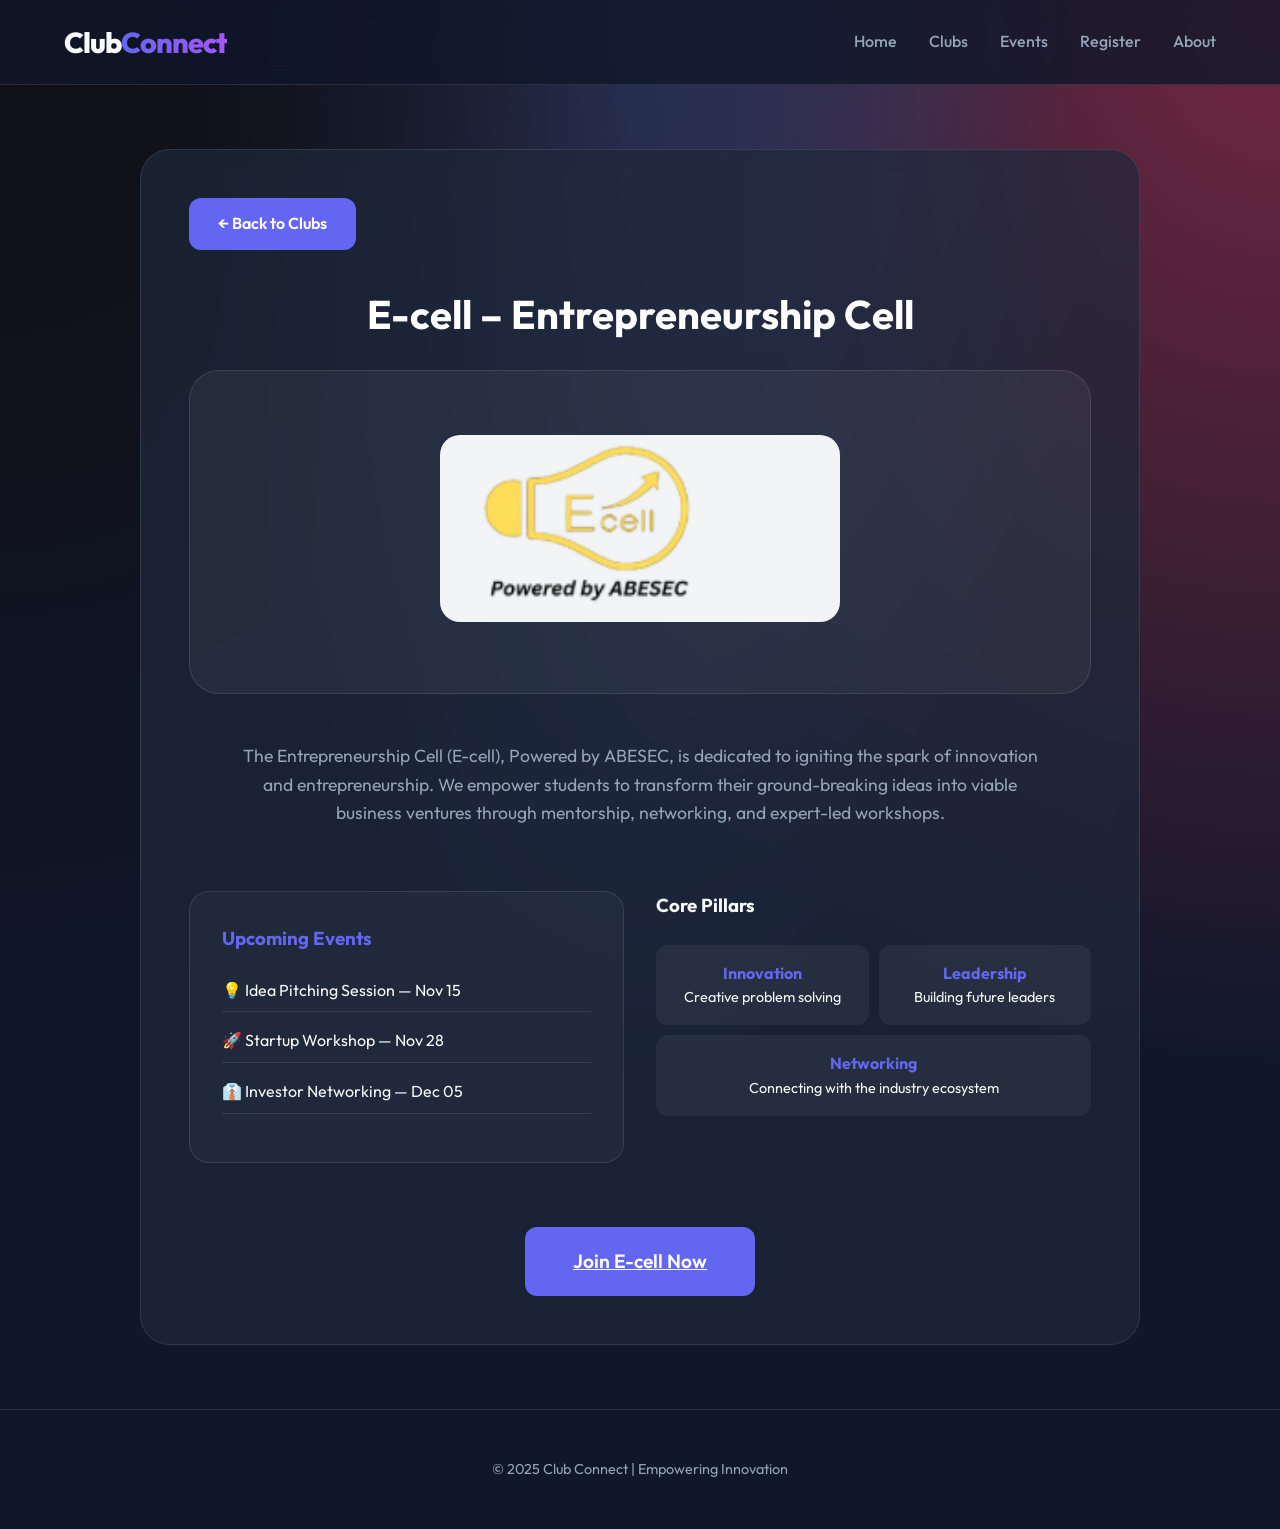
==== ecell.html @ d85e86f3 "College-Club-Connect" ====
<!DOCTYPE html>
<html lang="en">
<head>
  <meta charset="UTF-8">
  <meta name="viewport" content="width=device-width, initial-scale=1.0">
  <title>E-cell | Club Connect</title>
  <link rel="stylesheet" href="style.css">
</head>
<body>
  <header>
    <div class="logo">Club<span>Connect</span></div>
    <nav>
      <a href="index.html">Home</a>
      <a href="clubs.html" class="active">Clubs</a>
      <a href="events.html">Events</a>
      <a href="register.html">Register</a>
      <a href="about.html">About</a>
    </nav>
  </header>

  <main>
    <section class="club-detail">
      <div style="margin-bottom: 2rem;">
        <a href="clubs.html" class="back-btn" style="text-decoration: none;">← Back to Clubs</a>
      </div>

      <h2>E-cell – Entrepreneurship Cell</h2>
      
      <div class="hero-image" style="text-align: center; background: rgba(255,255,255,0.05); padding: 2rem; border-radius: 30px; border: 1px solid var(--glass-border);">
        <img src="ecell_logo.png" alt="E-cell Club Logo" style="width:100%; max-width:400px; height:auto; object-fit: contain;">
      </div>

      <div class="club-info" style="margin-top: 3rem;">
        <p style="font-size: 1.1rem; color: var(--text-gray); text-align: center; max-width: 800px; margin: 0 auto;">
          The Entrepreneurship Cell (E-cell), Powered by ABESEC, is dedicated to igniting the spark of innovation and entrepreneurship. We empower students to transform their ground-breaking ideas into viable business ventures through mentorship, networking, and expert-led workshops.
        </p>

        <div style="display: grid; grid-template-columns: repeat(auto-fit, minmax(250px, 1fr)); gap: 2rem; margin-top: 4rem;">
            <div class="info-card" style="background: rgba(255,255,255,0.03); padding: 2rem; border-radius: 20px; border: 1px solid var(--glass-border);">
                <h3 style="color: var(--primary); margin-bottom: 1.5rem;">Upcoming Events</h3>
                <ul style="list-style: none;">
                    <li style="margin-bottom: 1rem; padding-bottom: 0.5rem; border-bottom: 1px solid var(--glass-border);">💡 Idea Pitching Session — Nov 15</li>
                    <li style="margin-bottom: 1rem; padding-bottom: 0.5rem; border-bottom: 1px solid var(--glass-border);">🚀 Startup Workshop — Nov 28</li>
                    <li style="margin-bottom: 1rem; padding-bottom: 0.5rem; border-bottom: 1px solid var(--glass-border);">👔 Investor Networking — Dec 05</li>
                </ul>
            </div>

            <div class="gallery-container">
                <h3 style="margin-bottom: 1.5rem;">Core Pillars</h3>
                <div class="gallery" style="display: grid; grid-template-columns: 1fr 1fr; gap: 10px;">
                    <div style="background: rgba(255,255,255,0.05); padding: 1rem; border-radius: 12px; text-align: center;">
                        <h4 style="color: var(--primary);">Innovation</h4>
                        <p style="font-size: 0.9rem;">Creative problem solving</p>
                    </div>
                    <div style="background: rgba(255,255,255,0.05); padding: 1rem; border-radius: 12px; text-align: center;">
                        <h4 style="color: var(--primary);">Leadership</h4>
                        <p style="font-size: 0.9rem;">Building future leaders</p>
                    </div>
                    <div style="background: rgba(255,255,255,0.05); padding: 1rem; border-radius: 12px; text-align: center; grid-column: span 2;">
                        <h4 style="color: var(--primary);">Networking</h4>
                        <p style="font-size: 0.9rem;">Connecting with the industry ecosystem</p>
                    </div>
                </div>
            </div>
        </div>
      </div>

      <div class="join-btn-container" style="text-align: center; margin-top: 4rem;">
        <a href="register.html" class="join-btn" style="padding: 1.2rem 3rem; font-size: 1.2rem;">Join E-cell Now</a>
      </div>
    </section>
  </main>

  <footer>
    <p>© 2025 Club Connect | Empowering Innovation</p>
  </footer>

  <script src="script.js"></script>
</body>
</html>
---- style.css ----
@import url('https://fonts.googleapis.com/css2?family=Outfit:wght@300;400;600;800&display=swap');

:root {
    --primary: #6366f1;
    --primary-glow: rgba(99, 102, 241, 0.5);
    --secondary: #a855f7;
    --accent: #f472b6;
    --bg-dark: #0f172a;
    --card-bg: rgba(30, 41, 59, 0.7);
    --text-white: #f8fafc;
    --text-gray: #94a3b8;
    --glass-border: rgba(255, 255, 255, 0.1);
}

* {
    margin: 0;
    padding: 0;
    box-sizing: border-box;
    font-family: 'Outfit', sans-serif;
}

html, body {
    overflow-x: hidden;
}

body {
    background-color: var(--bg-dark);
    color: var(--text-white);
    line-height: 1.6;
    background-image: 
        radial-gradient(at 0% 0%, hsla(253,16%,7%,1) 0, transparent 50%), 
        radial-gradient(at 50% 0%, hsla(225,39%,30%,1) 0, transparent 50%), 
        radial-gradient(at 100% 0%, hsla(339,49%,30%,1) 0, transparent 50%);
    min-height: 100vh;
}

/* Card Improvements */
.club-card h3, .event-card h3 {
    color: var(--text-white);
    text-decoration: none;
}

.club-card:hover h3 {
    color: var(--primary);
}

/* Scrollbar Customization */
::-webkit-scrollbar {
    width: 8px;
}
::-webkit-scrollbar-track {
    background: var(--bg-dark);
}
::-webkit-scrollbar-thumb {
    background: var(--primary);
    border-radius: 10px;
}

/* --- Header & Navigation --- */
header {
    background: rgba(15, 23, 42, 0.8);
    backdrop-filter: blur(10px);
    -webkit-backdrop-filter: blur(10px);
    border-bottom: 1px solid var(--glass-border);
    position: sticky;
    top: 0;
    z-index: 1000;
    display: flex;
    justify-content: space-between;
    align-items: center;
    padding: 1.2rem 5%;
}

.logo {
    font-size: 1.8rem;
    font-weight: 800;
    color: var(--text-white);
    letter-spacing: -1px;
    cursor: pointer;
}

.logo span {
    background: linear-gradient(to right, var(--primary), var(--secondary));
    -webkit-background-clip: text;
    -webkit-text-fill-color: transparent;
}

nav {
    display: flex;
    gap: 2rem;
}

nav a {
    color: var(--text-gray);
    text-decoration: none;
    font-weight: 500;
    position: relative;
    transition: 0.3s ease;
}

nav a::after {
    content: '';
    position: absolute;
    bottom: -5px;
    left: 0;
    width: 0;
    height: 2px;
    background: var(--primary);
    transition: 0.3s ease;
}

nav a:hover, nav a.active {
    color: var(--text-white);
}

nav a:hover::after, nav a.active::after {
    width: 100%;
}

/* --- Hero Section --- */
.home {
    min-height: 80vh;
    display: flex;
    flex-direction: column;
    justify-content: center;
    align-items: center;
    text-align: center;
    padding: 2rem;
    background: transparent;
}

.home h1 {
    font-size: 4.5rem;
    font-weight: 800;
    margin-bottom: 1rem;
    background: linear-gradient(to bottom, #fff, #94a3b8);
    -webkit-background-clip: text;
    -webkit-text-fill-color: transparent;
    max-width: 900px;
    animation: fadeInUp 0.8s ease-out;
}

.home p {
    font-size: 1.2rem;
    color: var(--text-gray);
    margin-bottom: 2.5rem;
    max-width: 600px;
    animation: fadeInUp 1s ease-out;
}

.home .btn {
    padding: 1rem 2.5rem;
    font-size: 1.1rem;
    font-weight: 600;
    color: white;
    background: var(--primary);
    border-radius: 50px;
    text-decoration: none;
    transition: 0.3s cubic-bezier(0.4, 0, 0.2, 1);
    box-shadow: 0 10px 20px -10px var(--primary-glow);
    animation: fadeInUp 1.2s ease-out;
}

.home .btn:hover {
    transform: scale(1.05);
    box-shadow: 0 20px 30px -10px var(--primary-glow);
    background: var(--secondary);
}

/* --- Club Sections & Cards --- */
.club-section, .event-section, .about-section, .form-section {
    padding: 5rem 5%;
}

h2 {
    font-size: 2.5rem;
    text-align: center;
    margin-bottom: 3rem;
    color: white;
}

.club-container, .event-container {
    display: grid;
    grid-template-columns: repeat(auto-fit, minmax(300px, 1fr));
    gap: 2rem;
    width: 100%;
}

.club-card, .event-card {
    background: var(--card-bg);
    backdrop-filter: blur(5px);
    border: 1px solid var(--glass-border);
    border-radius: 20px;
    padding: 1.5rem;
    transition: 0.4s cubic-bezier(0.175, 0.885, 0.32, 1.275);
    cursor: pointer;
    overflow: hidden;
}

.club-card:hover, .event-card:hover {
    transform: translateY(-10px);
    background: rgba(45, 55, 72, 0.8);
    border-color: var(--primary);
    box-shadow: 0 20px 40px rgba(0, 0, 0, 0.4);
}

.club-card img {
    width: 100%;
    height: 200px;
    object-fit: cover;
    border-radius: 12px;
    margin-bottom: 1rem;
}

.club-card h3, .event-card h3 {
    font-size: 1.5rem;
    margin-bottom: 0.8rem;
    color: var(--text-white);
}

.club-card p, .event-card p {
    color: var(--text-gray);
    font-size: 0.95rem;
    margin-bottom: 1.5rem;
}

/* --- Club Detail Page --- */
.club-detail {
    max-width: 1000px;
    margin: 4rem auto;
    padding: 3rem;
    background: var(--card-bg);
    backdrop-filter: blur(10px);
    border: 1px solid var(--glass-border);
    border-radius: 30px;
}

.club-detail h2 {
    margin-bottom: 1.5rem;
}

.club-detail img {
    width: 100%;
    height: 400px;
    object-fit: cover;
    border-radius: 20px;
    margin: 2rem 0;
}

.join-btn, .back-btn {
    display: inline-block;
    padding: 0.8rem 1.8rem;
    background: var(--primary);
    color: white;
    border-radius: 12px;
    font-weight: 600;
    transition: 0.3s;
}

.join-btn:hover, .back-btn:hover {
    background: var(--secondary);
    transform: translateY(-2px);
}

/* --- Forms --- */
form {
    background: var(--card-bg);
    border: 1px solid var(--glass-border);
    backdrop-filter: blur(10px);
    padding: 3rem;
    border-radius: 24px;
    max-width: 500px;
    margin: 0 auto;
}

.form-group {
    margin-bottom: 1.5rem;
    text-align: left;
}

label {
    display: block;
    margin-bottom: 0.5rem;
    color: var(--text-white);
    font-weight: 500;
    font-size: 0.9rem;
}

input, select, textarea {
    width: 100%;
    padding: 1rem;
    margin-bottom: 1.5rem;
    background: rgba(15, 23, 42, 0.5);
    border: 1px solid var(--glass-border);
    border-radius: 12px;
    color: white;
    outline: none;
    transition: 0.3s;
}

input:focus, select:focus, textarea:focus {
    border-color: var(--primary);
    box-shadow: 0 0 0 4px var(--primary-glow);
}

button {
    width: 100%;
    padding: 1rem;
    background: var(--primary);
    border: none;
    border-radius: 12px;
    color: white;
    font-size: 1.1rem;
    font-weight: 600;
    cursor: pointer;
    transition: 0.3s;
}

button:hover {
    background: var(--secondary);
    transform: scale(1.02);
}

/* --- Footer --- */
footer {
    padding: 3rem 0;
    text-align: center;
    border-top: 1px solid var(--glass-border);
    color: var(--text-gray);
    font-size: 0.9rem;
}

/* --- Greeting --- */
.greeting {
    position: fixed;
    bottom: 2rem;
    right: 2rem;
    padding: 1rem 1.5rem;
    background: var(--card-bg);
    backdrop-filter: blur(10px);
    border: 1px solid var(--glass-border);
    border-radius: 15px;
    box-shadow: 0 10px 30px rgba(0,0,0,0.5);
    z-index: 1000;
    font-weight: 600;
    animation: slideInRight 0.5s ease-out;
}

/* --- Animations --- */
@keyframes fadeInUp {
    from { opacity: 0; transform: translateY(30px); }
    to { opacity: 1; transform: translateY(0); }
}

@keyframes slideInRight {
    from { opacity: 0; transform: translateX(50px); }
    to { opacity: 1; transform: translateX(0); }
}

/* Responsive */
@media (max-width: 768px) {
    .home h1 { font-size: 2.8rem; }
    header { padding: 1rem 5%; flex-direction: column; gap: 1rem; }
    nav { gap: 1rem; font-size: 0.9rem; }
}
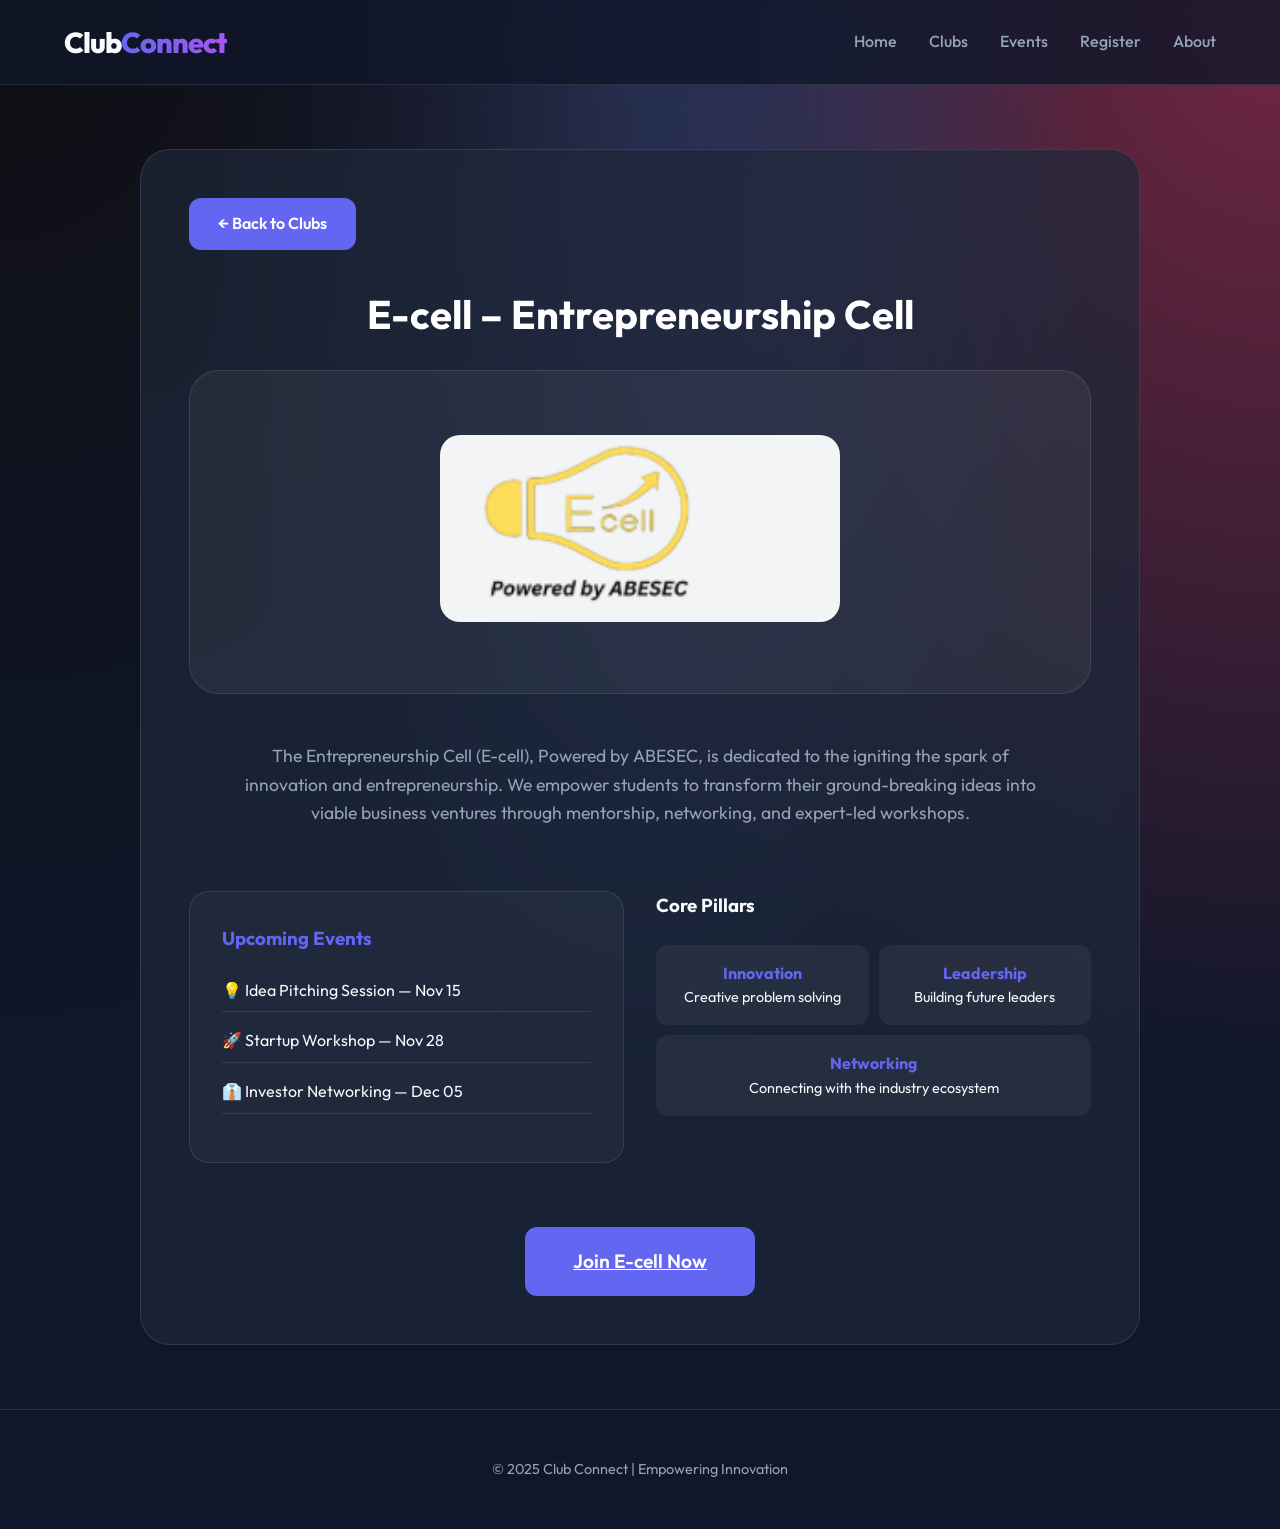
==== commit 3989aaf4: "CLUB CONNECT PROJECT" ====
--- a/ecell.html
+++ b/ecell.html
@@ -32,7 +32,7 @@
 
       <div class="club-info" style="margin-top: 3rem;">
         <p style="font-size: 1.1rem; color: var(--text-gray); text-align: center; max-width: 800px; margin: 0 auto;">
-          The Entrepreneurship Cell (E-cell), Powered by ABESEC, is dedicated to igniting the spark of innovation and entrepreneurship. We empower students to transform their ground-breaking ideas into viable business ventures through mentorship, networking, and expert-led workshops.
+          The Entrepreneurship Cell (E-cell), Powered by ABESEC, is dedicated to the igniting the spark of innovation and entrepreneurship. We empower students to transform their ground-breaking ideas into viable business ventures through mentorship, networking, and expert-led workshops.
         </p>
 
         <div style="display: grid; grid-template-columns: repeat(auto-fit, minmax(250px, 1fr)); gap: 2rem; margin-top: 4rem;">
